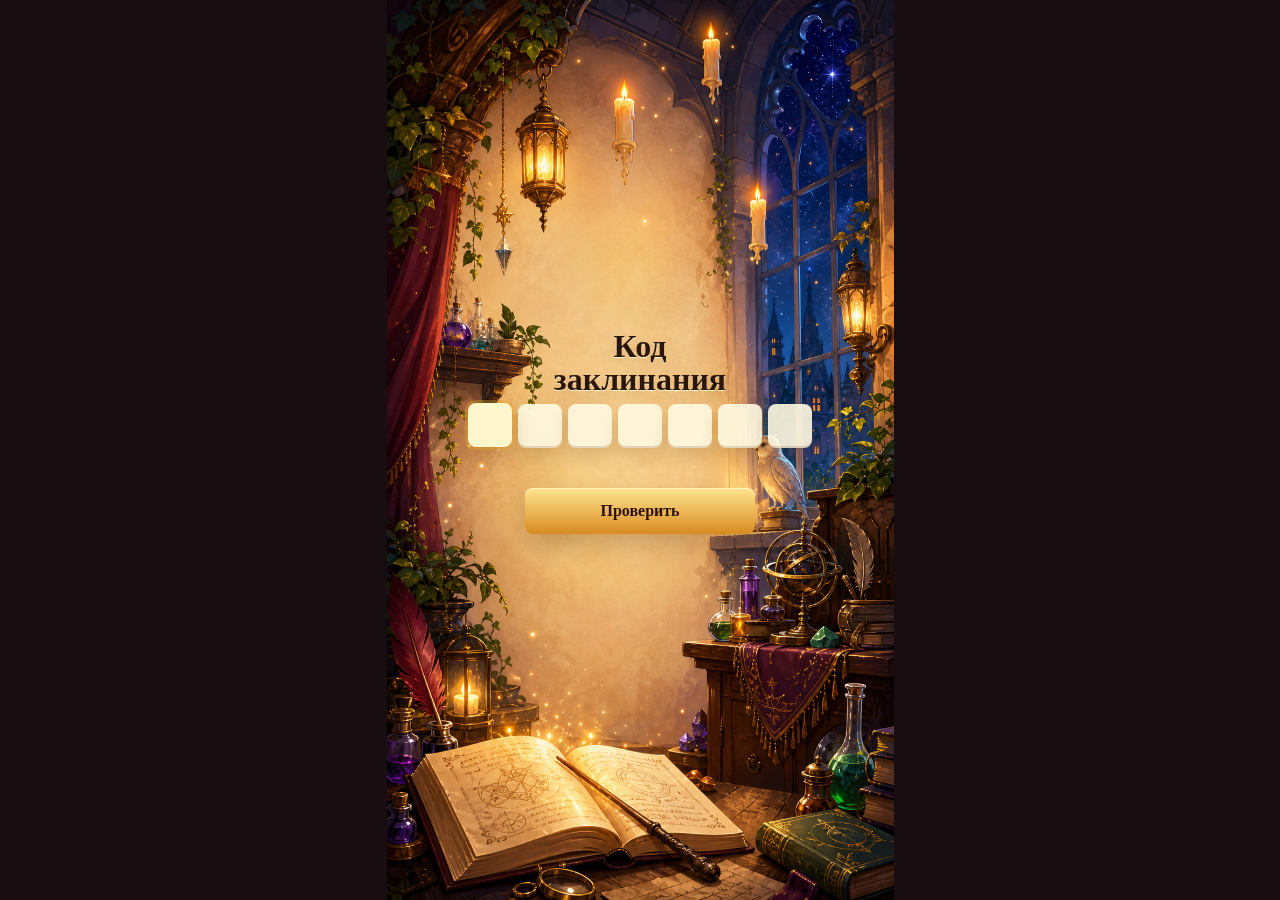
==== index.html @ f93f9a99 "init commit" ====
<!doctype html>
<html lang="ru">
  <head>
    <meta charset="utf-8">
    <meta name="viewport" content="width=device-width, initial-scale=1">
    <title>Код заклинания</title>
    <link rel="stylesheet" href="styles.css">
  </head>
  <body class="home-page">
    <main class="entry-shell">
      <form class="gate-panel" id="code-form" novalidate>
        <h1>Код <br>заклинания</h1>

        <div class="code-grid" aria-label="Код из семи символов">
          <input class="code-input" data-code-input maxlength="1" autocomplete="off" autocapitalize="none" spellcheck="false" aria-label="Символ 1">
          <input class="code-input" data-code-input maxlength="1" autocomplete="off" autocapitalize="none" spellcheck="false" aria-label="Символ 2">
          <input class="code-input" data-code-input maxlength="1" autocomplete="off" autocapitalize="none" spellcheck="false" aria-label="Символ 3">
          <input class="code-input" data-code-input maxlength="1" autocomplete="off" autocapitalize="none" spellcheck="false" aria-label="Символ 4">
          <input class="code-input" data-code-input maxlength="1" autocomplete="off" autocapitalize="none" spellcheck="false" aria-label="Символ 5">
          <input class="code-input" data-code-input maxlength="1" autocomplete="off" autocapitalize="none" spellcheck="false" aria-label="Символ 6">
          <input class="code-input" data-code-input maxlength="1" autocomplete="off" autocapitalize="none" spellcheck="false" aria-label="Символ 7">
        </div>

        <button class="check-button" type="submit">Проверить</button>
        <p class="status-line" id="status-line" aria-live="polite"></p>
      </form>
    </main>

    <script src="script.js"></script>
  </body>
</html>
---- styles.css ----
:root {
  --paper: #fff7df;
  --ink: #2b1607;
  --gold: #e4a622;
  --gold-dark: #7d460d;
  --correct: #189a4a;
  --wrong: #d72f44;
}

* {
  box-sizing: border-box;
}

html {
  min-height: 100%;
}

body {
  min-height: 100vh;
  min-height: 100svh;
  margin: 0;
  color: var(--ink);
  font-family: Georgia, "Times New Roman", serif;
  background: #2c170c url("assets/mobile-background.png") center / cover no-repeat;
}

button,
input {
  font: inherit;
}

.entry-shell,
.result-shell {
  min-height: 100vh;
  min-height: 100svh;
  display: grid;
  place-items: center;
  padding: 22px;
}

.gate-panel,
.result-panel {
  width: min(100%, 390px);
}

.gate-panel {
  display: grid;
  justify-items: center;
  padding: 18px 0;
  text-align: center;
}

.eyebrow,
.result-kicker {
  margin: 0 0 8px;
  color: var(--gold-dark);
  font-size: 0.82rem;
  letter-spacing: 0.08em;
  text-transform: uppercase;
}

h1 {
  width: min(100%, 280px);
  margin: 0;
  color: var(--ink);
  font-size: clamp(1.58rem, 7.6vw, 2rem);
  font-weight: 700;
  line-height: 1.04;
  text-wrap: balance;
  text-shadow: 0 1px 0 rgba(255, 248, 222, 0.9), 0 6px 16px rgba(112, 62, 14, 0.18);
}

.code-grid {
  width: min(100%, 344px);
  display: grid;
  grid-template-columns: repeat(7, minmax(0, 1fr));
  gap: 6px;
  margin: 26px 0 22px;
  transform: translateY(-18px);
}

.code-input {
  width: 100%;
  min-width: 0;
  aspect-ratio: 1;
  border: 0;
  border-radius: 8px;
  color: var(--ink);
  background: rgba(255, 250, 225, 0.9);
  text-align: center;
  font-size: 1.3rem;
  font-weight: 700;
  outline: none;
  caret-color: var(--gold-dark);
  box-shadow: 0 8px 18px rgba(84, 43, 9, 0.18), inset 0 -2px 0 rgba(115, 64, 15, 0.18);
  transition: background 160ms ease, box-shadow 160ms ease, transform 160ms ease;
}

.code-input:focus {
  background: #fff6cd;
  box-shadow: 0 0 0 3px rgba(228, 166, 34, 0.34), 0 10px 22px rgba(84, 43, 9, 0.2);
  transform: translateY(-1px);
}

.code-input.is-correct {
  color: #083d1e;
  background: #bff2cf;
  box-shadow: 0 0 0 3px rgba(24, 154, 74, 0.3), 0 10px 22px rgba(15, 88, 42, 0.2);
}

.code-input.is-wrong {
  color: #5c0712;
  background: #ffc2c9;
  box-shadow: 0 0 0 3px rgba(215, 47, 68, 0.3), 0 10px 22px rgba(123, 20, 34, 0.2);
}

.check-button,
.back-link {
  min-height: 46px;
  border: 0;
  border-radius: 8px;
  color: #2a1304;
  background: linear-gradient(180deg, #ffe48f, #d88b20);
  box-shadow: 0 12px 24px rgba(89, 45, 10, 0.26), inset 0 1px 0 rgba(255, 250, 220, 0.68);
  font-weight: 700;
  text-decoration: none;
  cursor: pointer;
}

.check-button {
  width: min(100%, 230px);
  padding: 0 22px;
}

.check-button:active,
.back-link:active {
  transform: translateY(1px);
}

.status-line {
  min-height: 1.35em;
  margin: 14px 0 0;
  color: var(--ink);
  text-shadow: 0 1px 0 rgba(255, 249, 225, 0.88);
  font-size: 1rem;
}

.result-panel {
  overflow: hidden;
}

.result-content {
  display: grid;
  gap: 18px;
  padding: 18px 0;
}

.quest-photo {
  min-height: 260px;
  border-radius: 8px;
  display: grid;
  place-items: center;
  color: rgba(43, 22, 7, 0.52);
  background: rgba(255, 250, 225, 0.82);
  box-shadow: 0 12px 28px rgba(84, 43, 9, 0.22);
}

.quest-photo::before {
  content: "Фото";
  font-size: 1.15rem;
}

.quest-text {
  color: var(--ink);
  font-size: 1.08rem;
  line-height: 1.6;
  text-shadow: 0 1px 0 rgba(255, 249, 225, 0.88);
}

.quest-text p {
  margin: 0;
}

.back-link {
  justify-self: start;
  display: inline-grid;
  place-items: center;
  padding: 0 16px;
}

@media (max-width: 520px) {
  .entry-shell,
  .result-shell {
    padding: 16px;
  }

  .gate-panel,
  .result-content {
    padding: 16px 0;
  }

  .code-grid {
    margin: 24px 0 20px;
  }

  .code-input {
    border-radius: 6px;
    font-size: 1.12rem;
  }

  .quest-photo {
    min-height: 210px;
  }
}

@media (min-width: 760px) {
  body {
    background-size: auto 100%;
    background-color: #180e12;
  }

  .gate-panel,
  .result-panel {
    width: min(100%, 420px);
  }
}
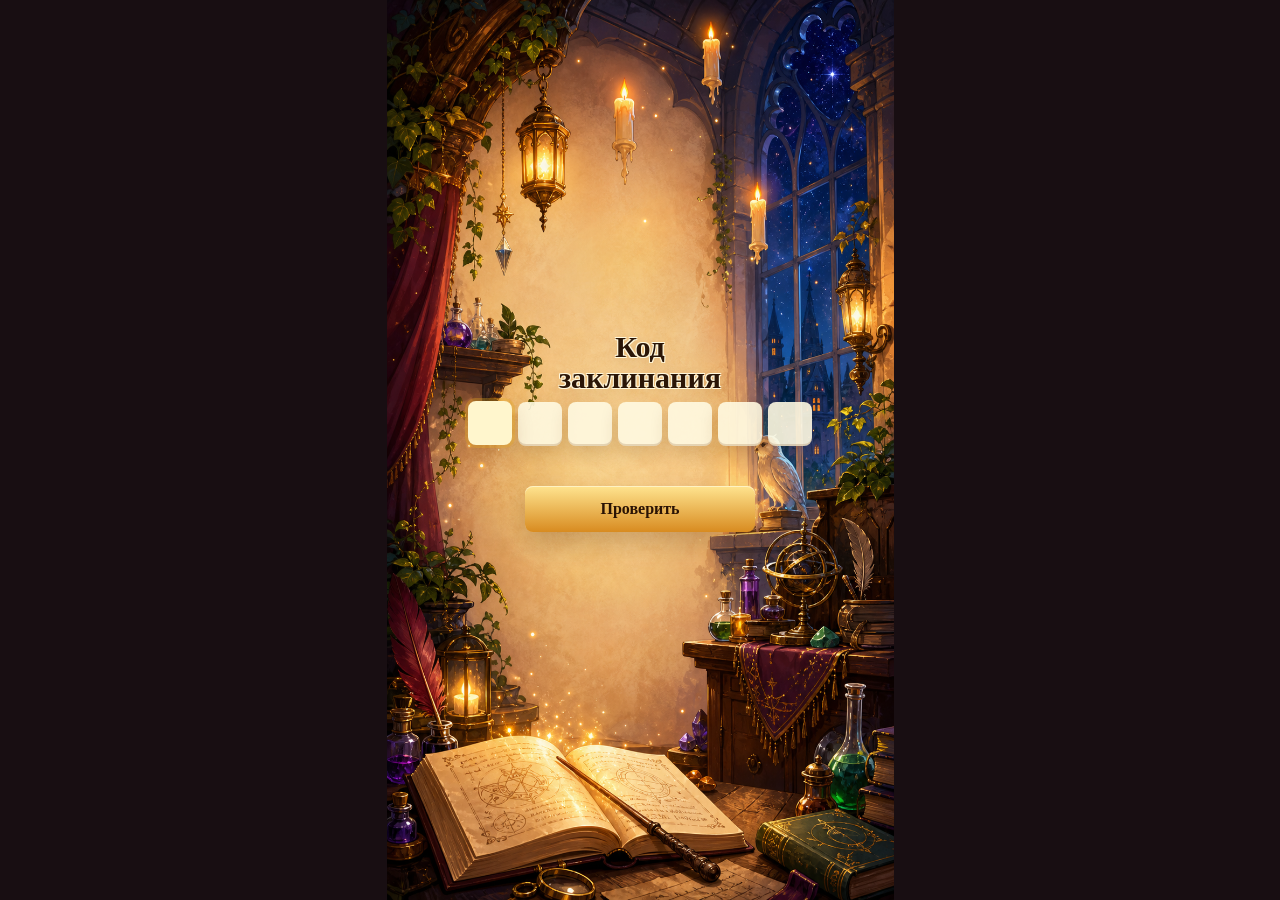
==== commit a231d363: "немного доработал дизайн" ====
--- a/index.html
+++ b/index.html
@@ -3,7 +3,9 @@
   <head>
     <meta charset="utf-8">
     <meta name="viewport" content="width=device-width, initial-scale=1">
+    <meta name="theme-color" content="#2c170c">
     <title>Код заклинания</title>
+    <link rel="icon" href="data:image/svg+xml,%3Csvg%20xmlns='http://www.w3.org/2000/svg'%20viewBox='0%200%20100%20100'%3E%3Ctext%20y='0.9em'%20font-size='90'%3E%F0%9F%AA%84%3C/text%3E%3C/svg%3E">
     <link rel="stylesheet" href="styles.css">
   </head>
   <body class="home-page">
--- a/styles.css
+++ b/styles.css
@@ -24,6 +24,10 @@
   background: #2c170c url("assets/mobile-background.png") center / cover no-repeat;
 }
 
+body.result-page {
+  background: #1b1110 url("assets/result-background-floor.png") center / cover no-repeat;
+}
+
 button,
 input {
   font: inherit;
@@ -60,14 +64,19 @@
 }
 
 h1 {
-  width: min(100%, 280px);
+  width: min(100%, 260px);
   margin: 0;
   color: var(--ink);
-  font-size: clamp(1.58rem, 7.6vw, 2rem);
+  font-size: clamp(1.48rem, 7vw, 1.88rem);
   font-weight: 700;
   line-height: 1.04;
   text-wrap: balance;
-  text-shadow: 0 1px 0 rgba(255, 248, 222, 0.9), 0 6px 16px rgba(112, 62, 14, 0.18);
+  text-shadow:
+    -1px -1px 0 rgba(255, 248, 222, 0.92),
+    1px -1px 0 rgba(255, 248, 222, 0.92),
+    -1px 1px 0 rgba(255, 248, 222, 0.92),
+    1px 1px 0 rgba(255, 248, 222, 0.92),
+    0 6px 16px rgba(112, 62, 14, 0.18);
 }
 
 .code-grid {
@@ -114,8 +123,7 @@
   box-shadow: 0 0 0 3px rgba(215, 47, 68, 0.3), 0 10px 22px rgba(123, 20, 34, 0.2);
 }
 
-.check-button,
-.back-link {
+.check-button {
   min-height: 46px;
   border: 0;
   border-radius: 8px;
@@ -132,8 +140,7 @@
   padding: 0 22px;
 }
 
-.check-button:active,
-.back-link:active {
+.check-button:active {
   transform: translateY(1px);
 }
 
@@ -146,46 +153,53 @@
 }
 
 .result-panel {
-  overflow: hidden;
+  overflow: visible;
+}
+
+body.result-page .result-shell {
+  place-items: center;
+  padding-block: clamp(14px, 3svh, 24px);
 }
 
 .result-content {
   display: grid;
-  gap: 18px;
-  padding: 18px 0;
-}
-
-.quest-photo {
-  min-height: 260px;
-  border-radius: 8px;
+  justify-items: center;
+  gap: 10px;
+  padding: 10px 0;
+  text-align: center;
+}
+
+.quest-figure {
   display: grid;
   place-items: center;
-  color: rgba(43, 22, 7, 0.52);
-  background: rgba(255, 250, 225, 0.82);
-  box-shadow: 0 12px 28px rgba(84, 43, 9, 0.22);
-}
-
-.quest-photo::before {
-  content: "Фото";
-  font-size: 1.15rem;
+  margin: 0 0 -18px;
+}
+
+.quest-sticker {
+  display: block;
+  width: min(88vw, 310px);
+  max-height: 61svh;
+  object-fit: contain;
+  filter: drop-shadow(0 16px 22px rgba(54, 25, 7, 0.28));
 }
 
 .quest-text {
-  color: var(--ink);
-  font-size: 1.08rem;
-  line-height: 1.6;
-  text-shadow: 0 1px 0 rgba(255, 249, 225, 0.88);
+  width: min(100%, 340px);
+  padding: 0 10px;
+  color: #fff6df;
+  font-family: system-ui, -apple-system, BlinkMacSystemFont, "Segoe UI", sans-serif;
+  font-size: 0.94rem;
+  font-weight: 650;
+  line-height: 1.36;
+  text-shadow: 0 2px 5px rgba(20, 9, 3, 0.9), 0 0 16px rgba(20, 9, 3, 0.7);
 }
 
 .quest-text p {
   margin: 0;
 }
 
-.back-link {
-  justify-self: start;
-  display: inline-grid;
-  place-items: center;
-  padding: 0 16px;
+.quest-text p + p {
+  margin-top: 4px;
 }
 
 @media (max-width: 520px) {
@@ -196,7 +210,7 @@
 
   .gate-panel,
   .result-content {
-    padding: 16px 0;
+    padding: 8px 0;
   }
 
   .code-grid {
@@ -208,8 +222,13 @@
     font-size: 1.12rem;
   }
 
-  .quest-photo {
-    min-height: 210px;
+  .quest-sticker {
+    width: min(88vw, 300px);
+    max-height: 58svh;
+  }
+
+  .quest-text {
+    font-size: 0.9rem;
   }
 }
 
